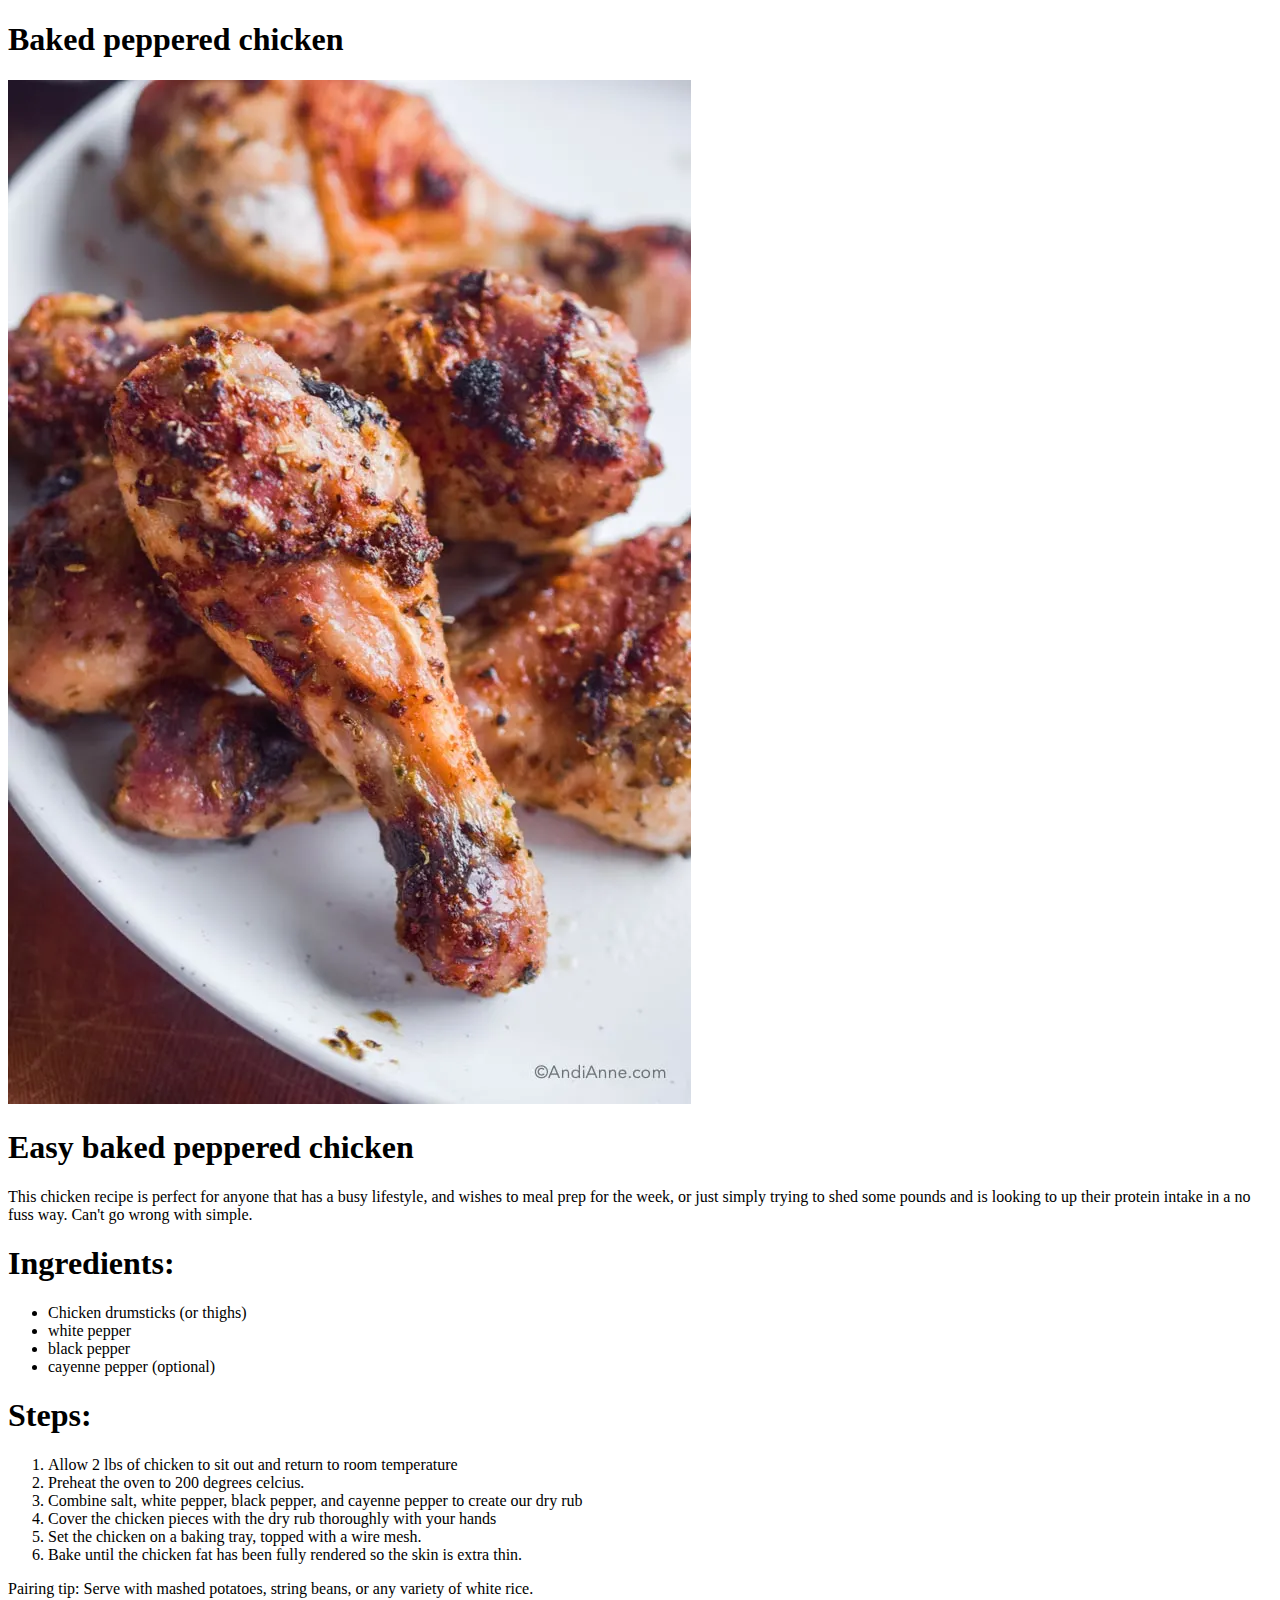
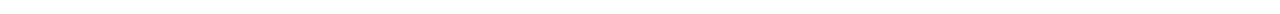
==== recipes/baked-chicken.html @ adfe231d "Add boilerplate, edit format, add recipe" ====
<!DOCTYPE html>

<html lang="en">
<head>
<meta charset="utf8">


<body>
    <p><h1>Baked peppered chicken</h1></p>
    <img src="../images-for-recipes/baked-chicken.jpg" alt="Picture of baked peppered chicken">
    <p><h1>Easy baked peppered chicken</h1></p>
    <p>This chicken recipe is perfect for anyone that has a busy lifestyle, and wishes to meal prep for the week, or just simply trying to shed some pounds and is looking to up their protein intake in a no fuss way. Can't go wrong with simple.</p>
    
    <p><h1>Ingredients:</h1></p>
    
    <ul>
    <li>Chicken drumsticks (or thighs)</li>
    <li>white pepper</li>    
    <li>black pepper</li>    
    <li>cayenne pepper (optional)</li>    
    </ul>
    
    <p><h1>Steps:</h1></p>
    
    <ol>
    <li>Allow 2 lbs of chicken to sit out and return to room temperature</li>
    <li>Preheat the oven to 200 degrees celcius.</li>
    <li>Combine salt, white pepper, black pepper, and cayenne pepper to create our dry rub</li>
    <li>Cover the chicken pieces with the dry rub thoroughly with your hands</li>
    <li>Set the chicken on a baking tray, topped with a wire mesh.</li>
    <li>Bake until the chicken fat has been fully rendered so the skin is extra thin.</li>
    </ol>

    <p>Pairing tip: Serve with mashed potatoes, string beans, or any variety of white rice.</p>
    
</body>
</head>
</html>
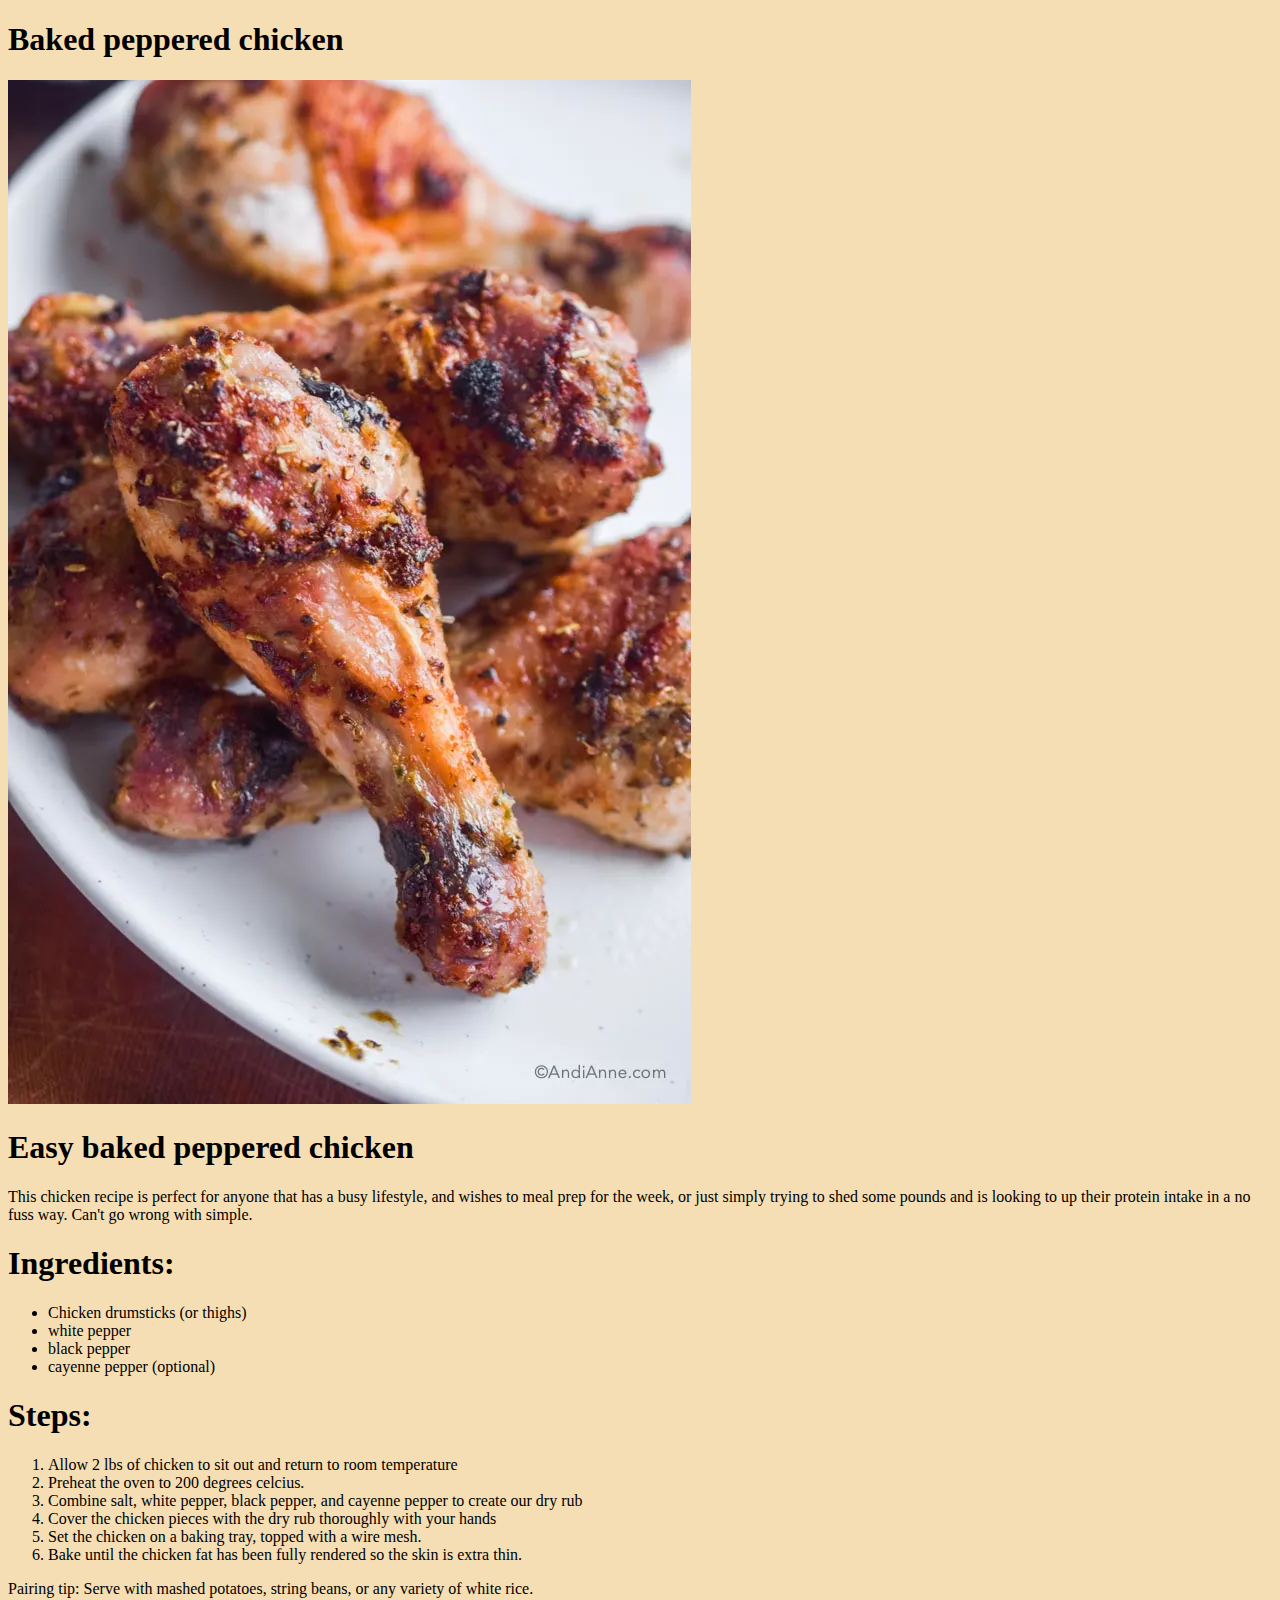
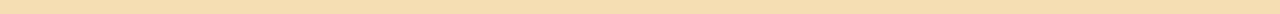
==== commit 720d7f0c: "Add css file and background style" ====
--- a/recipes/baked-chicken.html
+++ b/recipes/baked-chicken.html
@@ -1,9 +1,10 @@
 <!DOCTYPE html>
 
-<html lang="en">
 <head>
 <meta charset="utf8">
-
+<html lang="en"></html>
+<link rel="stylesheet" href="../style.css">
+</head>
 
 <body>
     <p><h1>Baked peppered chicken</h1></p>
@@ -33,6 +34,4 @@
 
     <p>Pairing tip: Serve with mashed potatoes, string beans, or any variety of white rice.</p>
     
-</body>
-</head>
-</html>+</body>--- a/style.css
+++ b/style.css
@@ -0,0 +1,33 @@
+* {
+background-color: wheat;
+ }
+
+.recipe-click {
+color: #9a4545;
+font-style: italic;
+font-weight: bold;
+font-family: Georgia, 'Times New Roman', Times, serif;
+text-align: center;
+}
+
+#menu-title {
+color: #9a4545;
+font-weight: bold;
+font-family: 'Franklin Gothic Medium', 'Arial Narrow', Arial, sans-serif;
+text-align: center;
+}
+
+/* Anything below this line concerns individual recipe pages */
+
+.cat-titles {
+font-weight: 500;
+font-size: larger;
+}
+
+.everything {
+font-family: 'Times New Roman', Times, serif;
+}
+
+.test {
+color:blue;
+}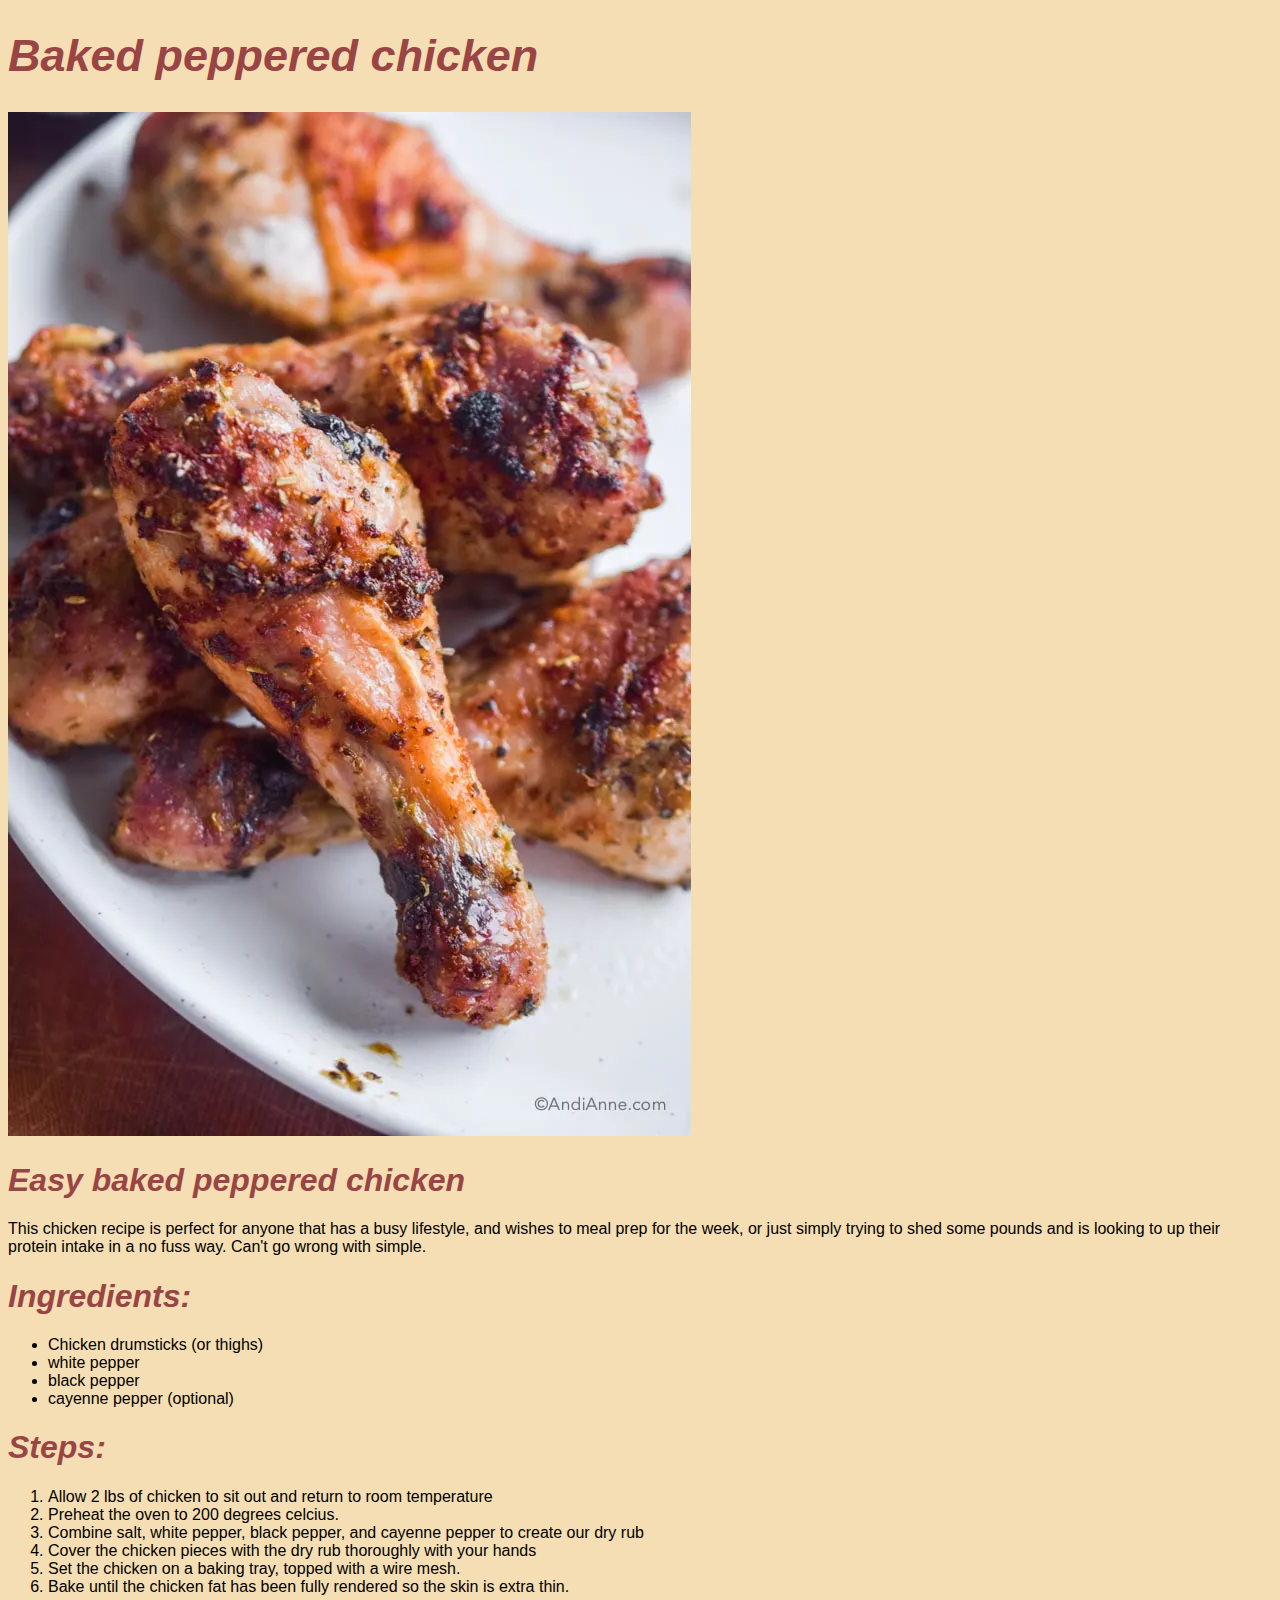
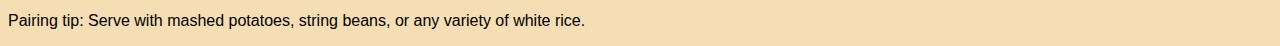
==== commit fad6d7ef: "Add CSS style to the remaining recipes" ====
--- a/recipes/baked-chicken.html
+++ b/recipes/baked-chicken.html
@@ -6,13 +6,15 @@
 <link rel="stylesheet" href="../style.css">
 </head>
 
+<div class="pagetext">
 <body>
-    <p><h1>Baked peppered chicken</h1></p>
+    <p><h1 class="titles">Baked peppered chicken</h1></p>
     <img src="../images-for-recipes/baked-chicken.jpg" alt="Picture of baked peppered chicken">
-    <p><h1>Easy baked peppered chicken</h1></p>
+    
+    <p><h1 class="subsection">Easy baked peppered chicken</h1></p>
     <p>This chicken recipe is perfect for anyone that has a busy lifestyle, and wishes to meal prep for the week, or just simply trying to shed some pounds and is looking to up their protein intake in a no fuss way. Can't go wrong with simple.</p>
     
-    <p><h1>Ingredients:</h1></p>
+    <p><h1 class="subsection">Ingredients:</h1></p>
     
     <ul>
     <li>Chicken drumsticks (or thighs)</li>
@@ -21,7 +23,7 @@
     <li>cayenne pepper (optional)</li>    
     </ul>
     
-    <p><h1>Steps:</h1></p>
+    <p><h1 class="subsection">Steps:</h1></p>
     
     <ol>
     <li>Allow 2 lbs of chicken to sit out and return to room temperature</li>
@@ -33,5 +35,5 @@
     </ol>
 
     <p>Pairing tip: Serve with mashed potatoes, string beans, or any variety of white rice.</p>
-    
+</div>    
 </body>--- a/style.css
+++ b/style.css
@@ -2,7 +2,7 @@
 background-color: wheat;
  }
 
-.recipe-click {
+.text {
 color: #9a4545;
 font-style: italic;
 font-weight: bold;
@@ -10,24 +10,25 @@
 text-align: center;
 }
 
-#menu-title {
-color: #9a4545;
-font-weight: bold;
-font-family: 'Franklin Gothic Medium', 'Arial Narrow', Arial, sans-serif;
-text-align: center;
+.link {
+font-size: larger;    
 }
+
 
 /* Anything below this line concerns individual recipe pages */
 
-.cat-titles {
-font-weight: 500;
-font-size: larger;
+.pagetext {
+font-family: 'Trebuchet MS', 'Lucida Sans Unicode', 'Lucida Grande', 'Lucida Sans', Arial, sans-serif;
+ }
+
+.subsection,
+.titles {
+color: #9a4545;
+font-weight: 700;
+font-style: italic;
+ }
+
+.titles {
+font-size: 45px;
 }
 
-.everything {
-font-family: 'Times New Roman', Times, serif;
-}
-
-.test {
-color:blue;
-}